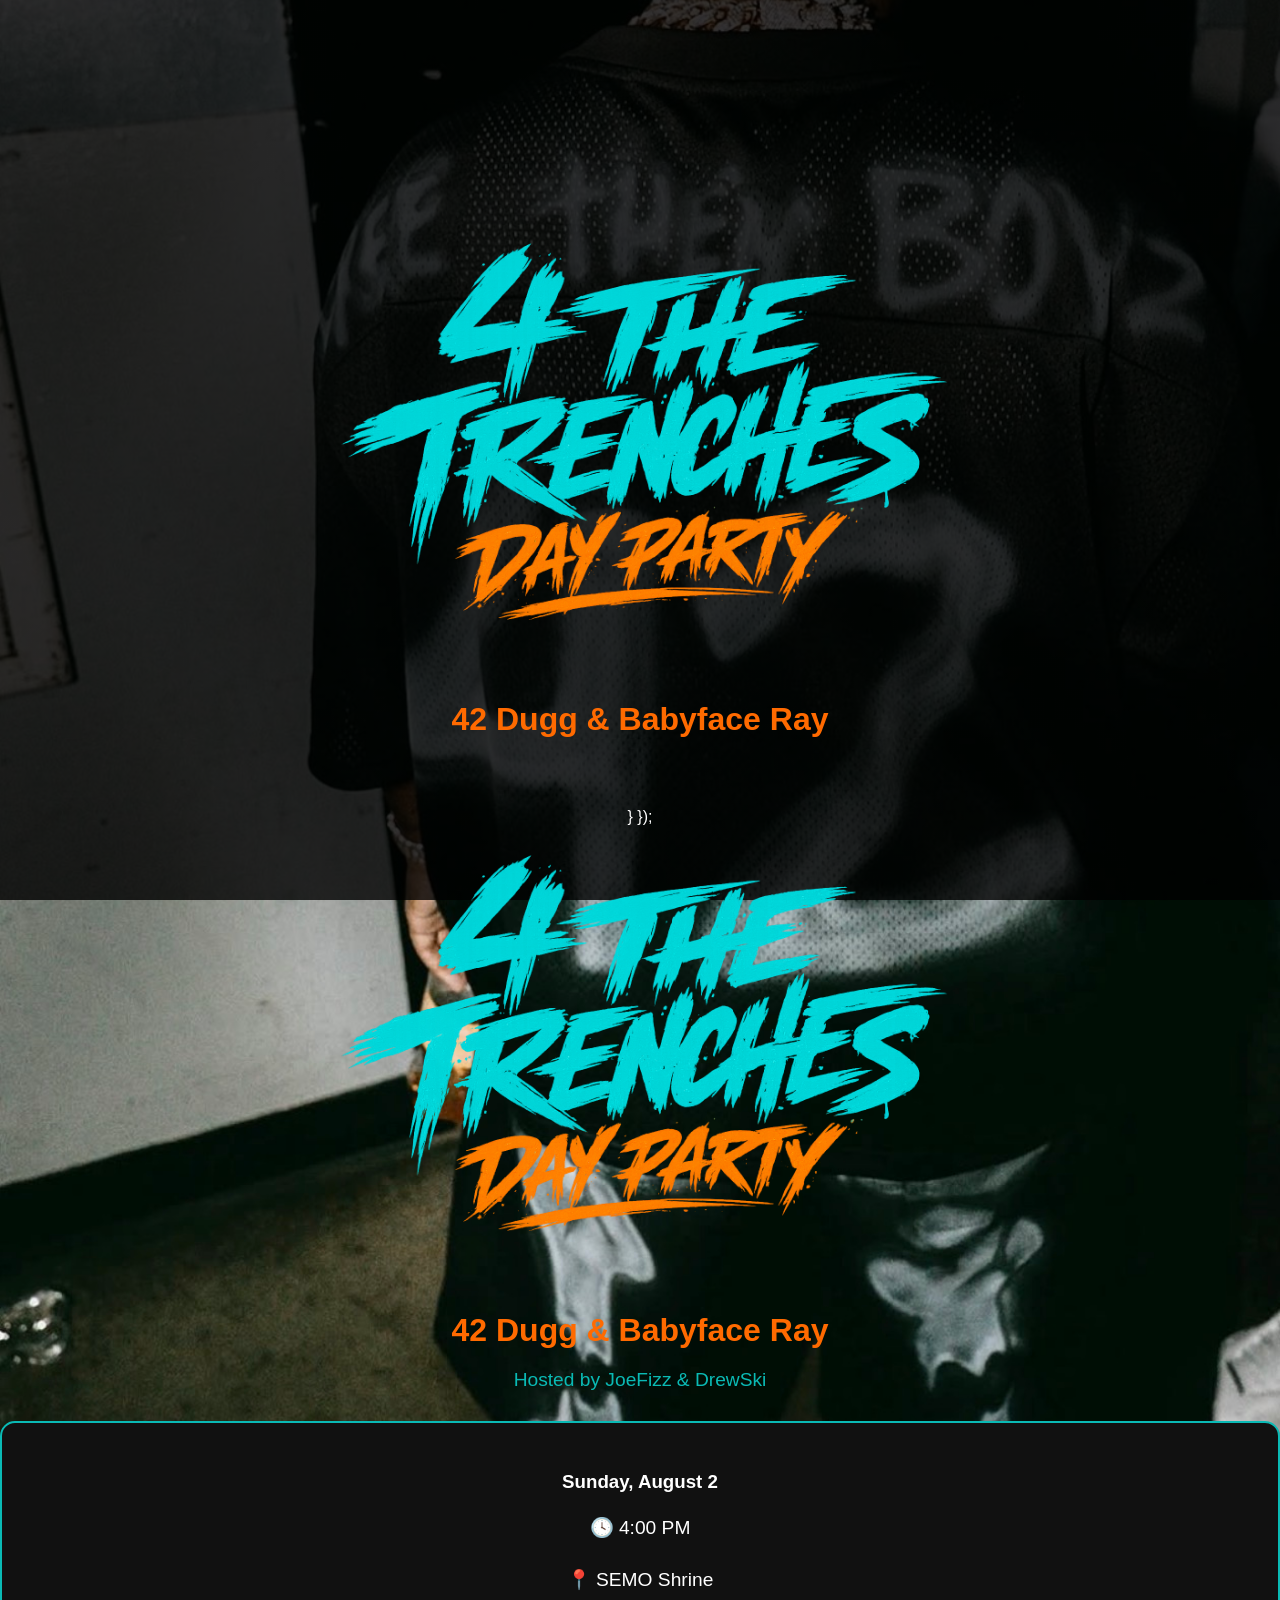
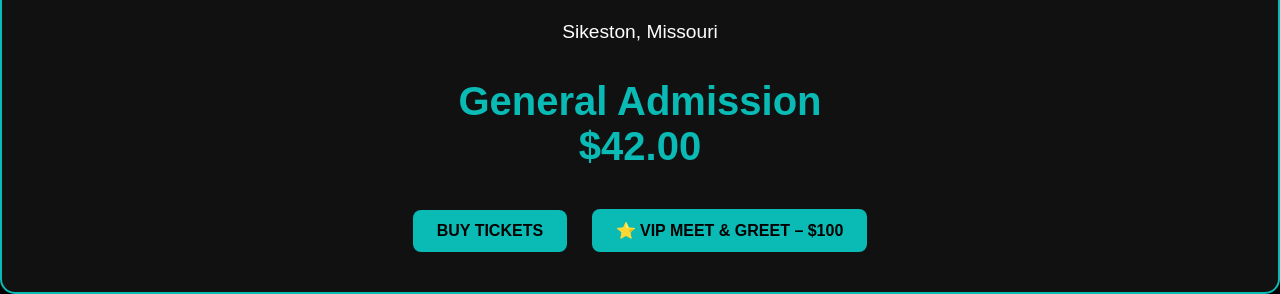
==== index.html @ 95fc88fa "Update index.html" ====
<!DOCTYPE html>
<html lang="en">
<head>
<meta charset="UTF-8">
<meta name="viewport" content="width=device-width, initial-scale=1.0">
<title>4 The Trenches Day Party</title>
<link rel="stylesheet" href="style.css">
</head>

<body>

<div class="container">

  <video
    class="flyer-video"
    autoplay
    muted
    loop
    playsinline
    webkit-playsinline
    preload="auto">
    <source src="assets/Promo5.mp4" type="video/mp4">
  </video>

  <img src="assets/IMG_2175.png" class="logo" alt="4 The Trenches Day Party">

  <h2>42 Dugg & Babyface Ray</h2>

</div>
  }
});
</script>

<img src="assets/IMG_2175.png" alt="4 The Trenches Day Party" class="logo">

<h2>42 Dugg & Babyface Ray</h2>

<p class="host">Hosted by JoeFizz & DrewSki</p>

<div class="details">
<h3>Sunday, August 2</h3>
<p>🕓 4:00 PM</p>
<p>📍 SEMO Shrine</p>
<p>Sikeston, Missouri</p>

<h2 class="price">
General Admission
<br>
$42.00
</h2>

<a
  href="https://square.link/u/Y65HXaqF"
  class="btn"
  target="_blank"
  rel="noopener noreferrer"
>
  BUY TICKETS
</a>

<a
  href="https://square.link/u/bZDZWNUy"
  class="btn"
  target="_blank"
  rel="noopener noreferrer"
>
  ⭐ VIP MEET & GREET – $100
</a> 


</div>
<audio id="bgMusic" autoplay loop hidden>
  <source src="assets/42 Dugg - Maybach [Lyrics].mp3" type="audio/mpeg">
</audio>
</body>
</html>
---- style.css ----
body {
    margin: 0;
    padding: 0;
    font-family: Arial, Helvetica, sans-serif;
    color: white;
    text-align: center;

    background:
        linear-gradient(
            rgba(0,0,0,0.80),
            rgba(0,0,0,0.80)
        ),
        url("IMG_1952.jpeg");

    background-size: cover;
    background-position: center;
    background-repeat: no-repeat;
    background-attachment: fixed;
    background-color: #000;
}



.container{
    max-width:700px;
    margin:40px auto;
    padding:20px;
    text-align:center;
    position:relative;
    z-index:2;
}

.flyer{
    width:100%;
    max-width:550px;
    border-radius:18px;
    box-shadow:0 0 45px rgba(255,215,0,.45);
}

h1{
font-size:3rem;
color:#0ABAB5;
margin-bottom:5px;
}

h2{
    font-size:2rem;
    margin:10px 0;
    color:#FF6A00;
}

.host{
font-size:1.2rem;
color:#0ABAB5;
margin-bottom:30px;
}

.details{
background:#111;
padding:30px;
border-radius:15px;
border:2px solid #0ABAB5; 
}

.details p{
font-size:1.2rem;
line-height:1.7;
}

.price{
font-size:2.5rem;
color:#0ABAB5;
margin:30px 0;
}

.btn {
  display: inline-block;
  background: #0ABAB5;
  color: #000;
  padding: 12px 24px;
  margin: 10px;
  border-radius: 8px;
  text-decoration: none;
  font-weight: bold;
}

.btn:hover {
  background: #f0c94a;
}

.email{
margin-top:30px;
font-size:1rem;
color:#bbb;
}

@media(max-width:768px){

h1{
font-size:2rem;
}

h2{
font-size:1.5rem;
}

.price{
font-size:2rem;
}

.button{
width:90%;
padding:20px;
}

}
.logo{
    width:100%;
    max-width:700px;
    display:block;
    margin:0 auto 20px;
}

@media (max-width:768px){
    .logo{
        max-width:400px;
    }
.flyer-video{
    width:100%;
    max-width:550px;
    display:block;
    margin:0 auto 20px;
    border-radius:18px;
    object-fit:cover;
}

.flyer-video::-webkit-media-controls{
    display:none !important;
}

.flyer-video::-webkit-media-controls-start-playback-button{
    display:none !important;
    -webkit-appearance:none;
}
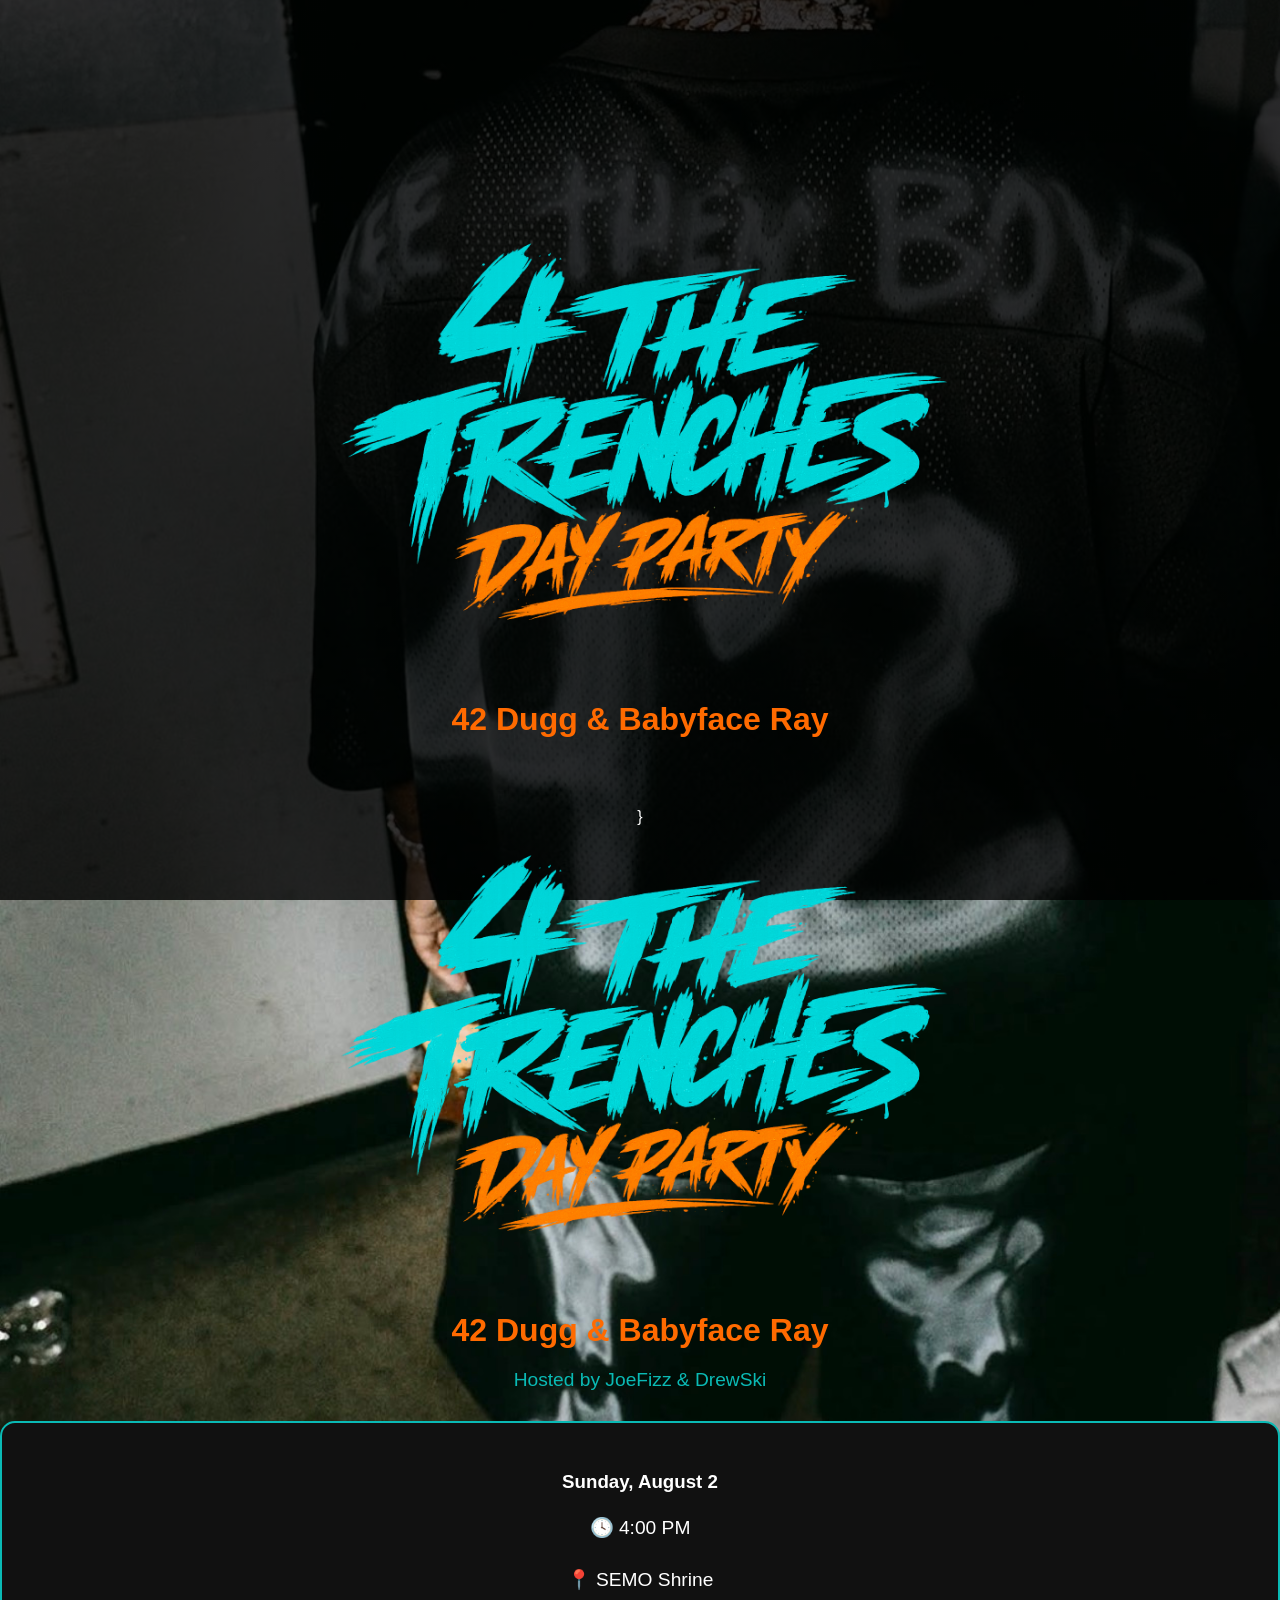
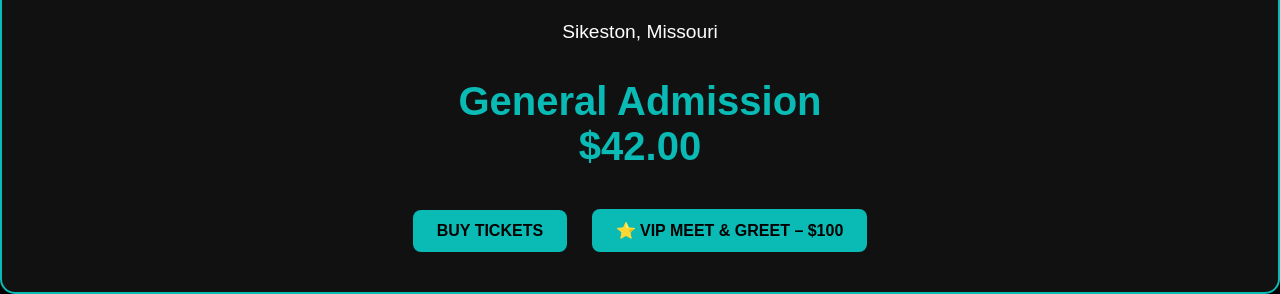
==== commit e601a38d: "Update index.html" ====
--- a/index.html
+++ b/index.html
@@ -17,7 +17,6 @@
     muted
     loop
     playsinline
-    webkit-playsinline
     preload="auto">
     <source src="assets/Promo5.mp4" type="video/mp4">
   </video>
@@ -28,7 +27,7 @@
 
 </div>
   }
-});
+
 </script>
 
 <img src="assets/IMG_2175.png" alt="4 The Trenches Day Party" class="logo">
@@ -74,3 +73,12 @@
 </audio>
 </body>
 </html>
+<script>
+const video = document.querySelector(".flyer-video");
+
+if (video) {
+  video.muted = true;
+  video.play().catch(console.error);
+}
+</script>
+</body>
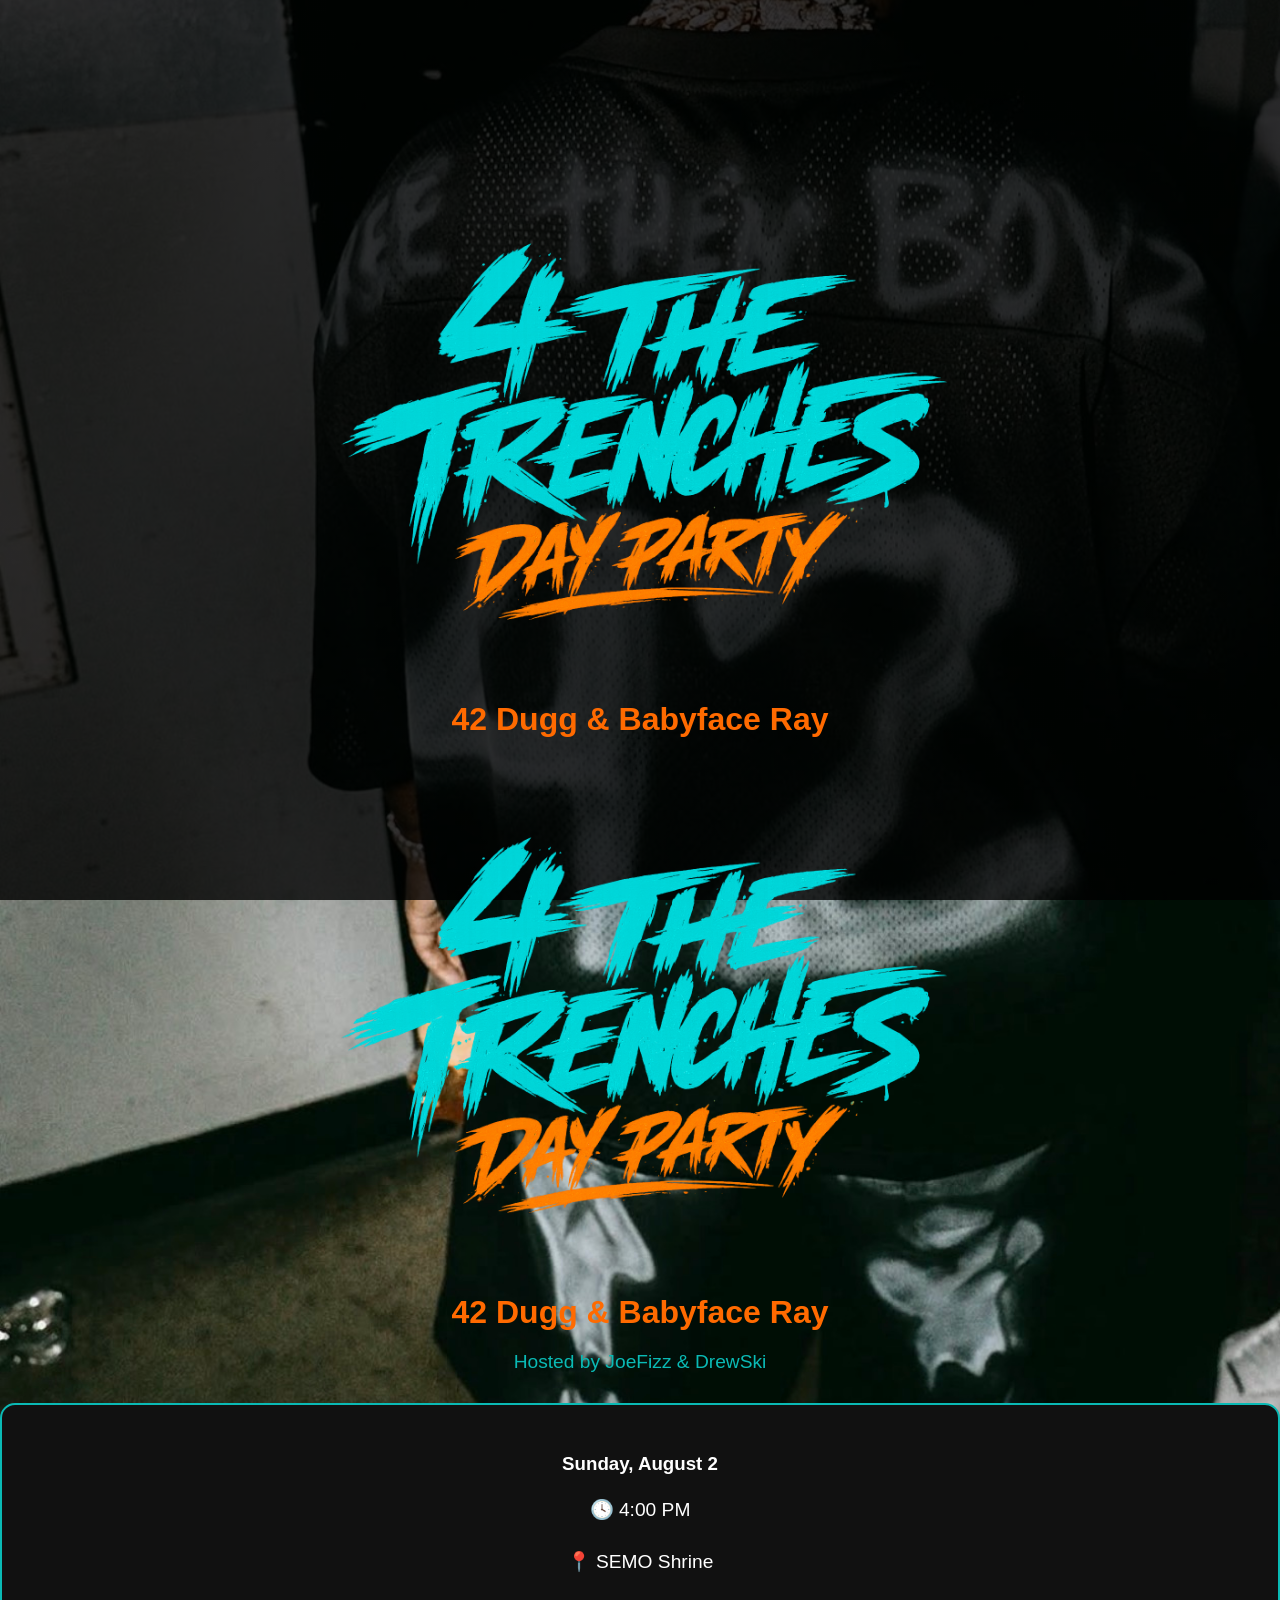
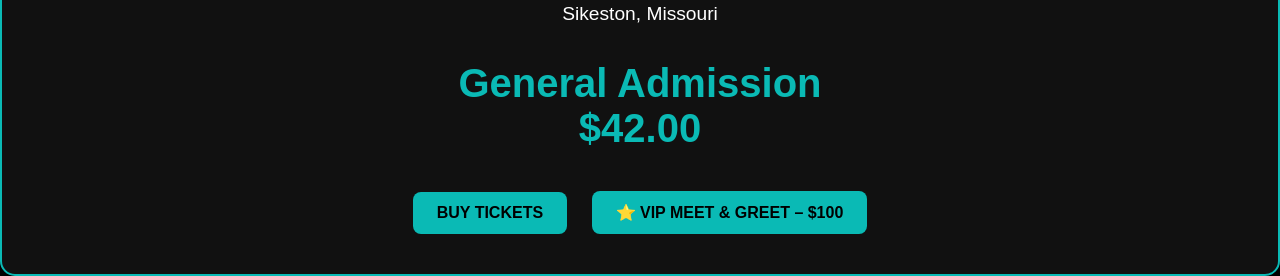
==== commit e2b26836: "Update index.html" ====
--- a/index.html
+++ b/index.html
@@ -26,7 +26,7 @@
   <h2>42 Dugg & Babyface Ray</h2>
 
 </div>
-  }
+  
 
 </script>
 
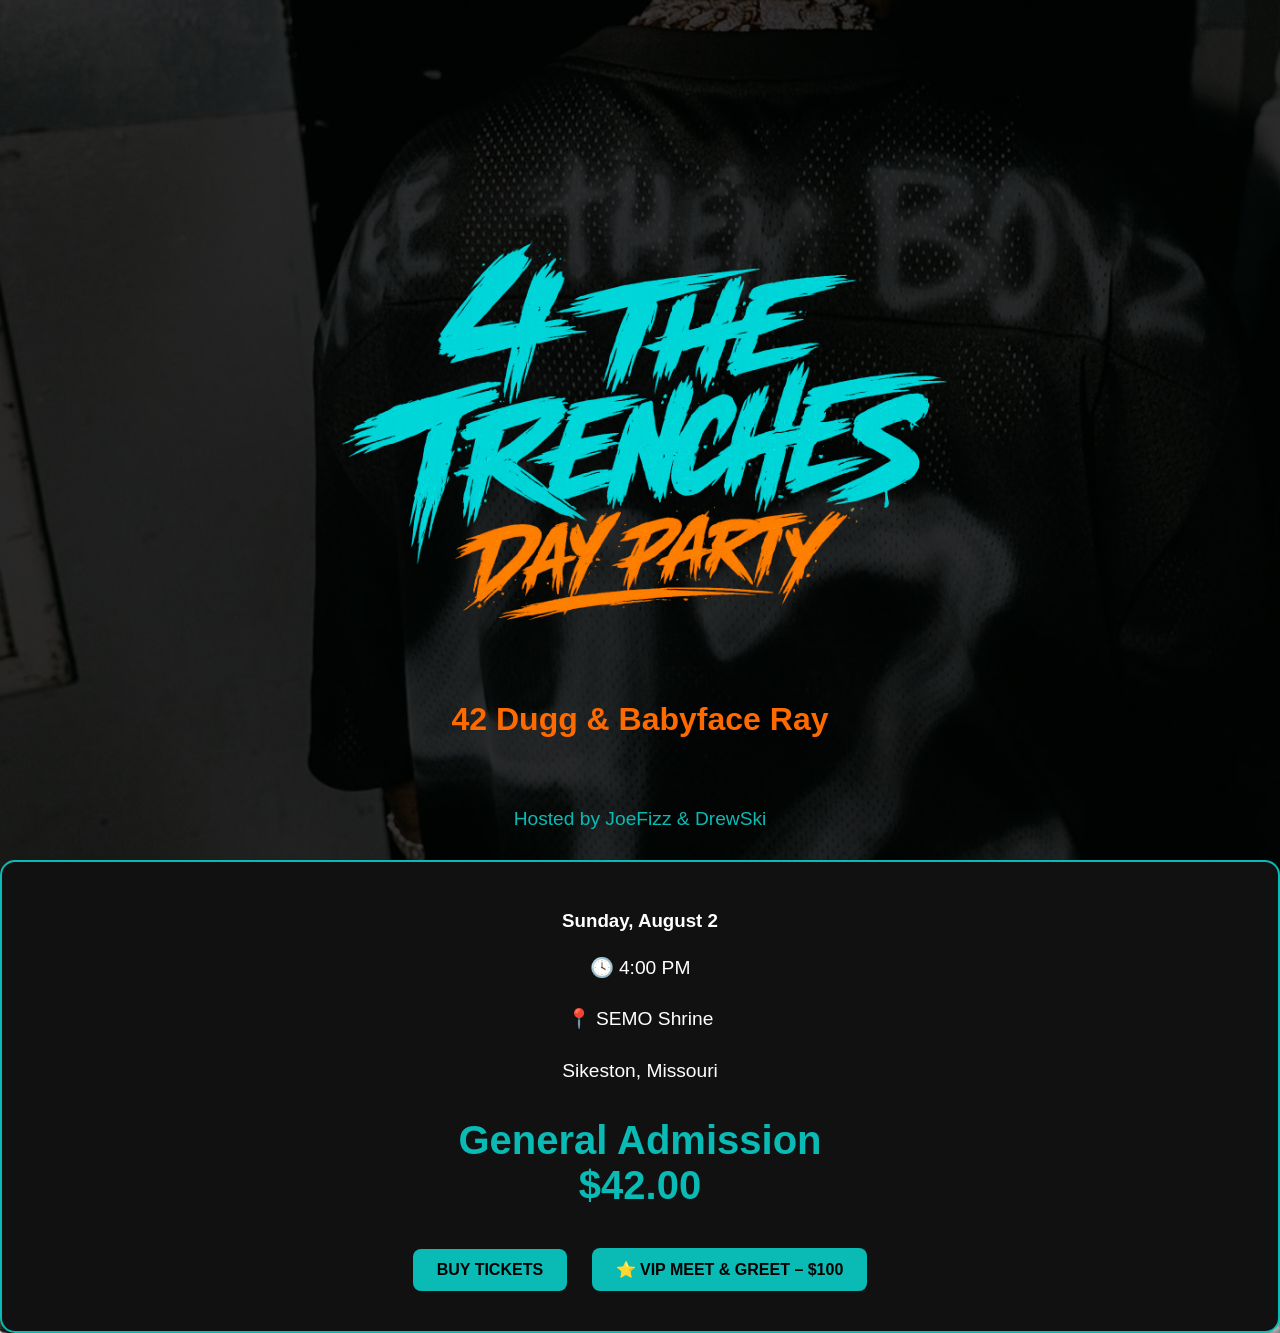
==== commit 4bded11f: "Update index.html" ====
--- a/index.html
+++ b/index.html
@@ -30,9 +30,7 @@
 
 </script>
 
-<img src="assets/IMG_2175.png" alt="4 The Trenches Day Party" class="logo">
 
-<h2>42 Dugg & Babyface Ray</h2>
 
 <p class="host">Hosted by JoeFizz & DrewSki</p>
 
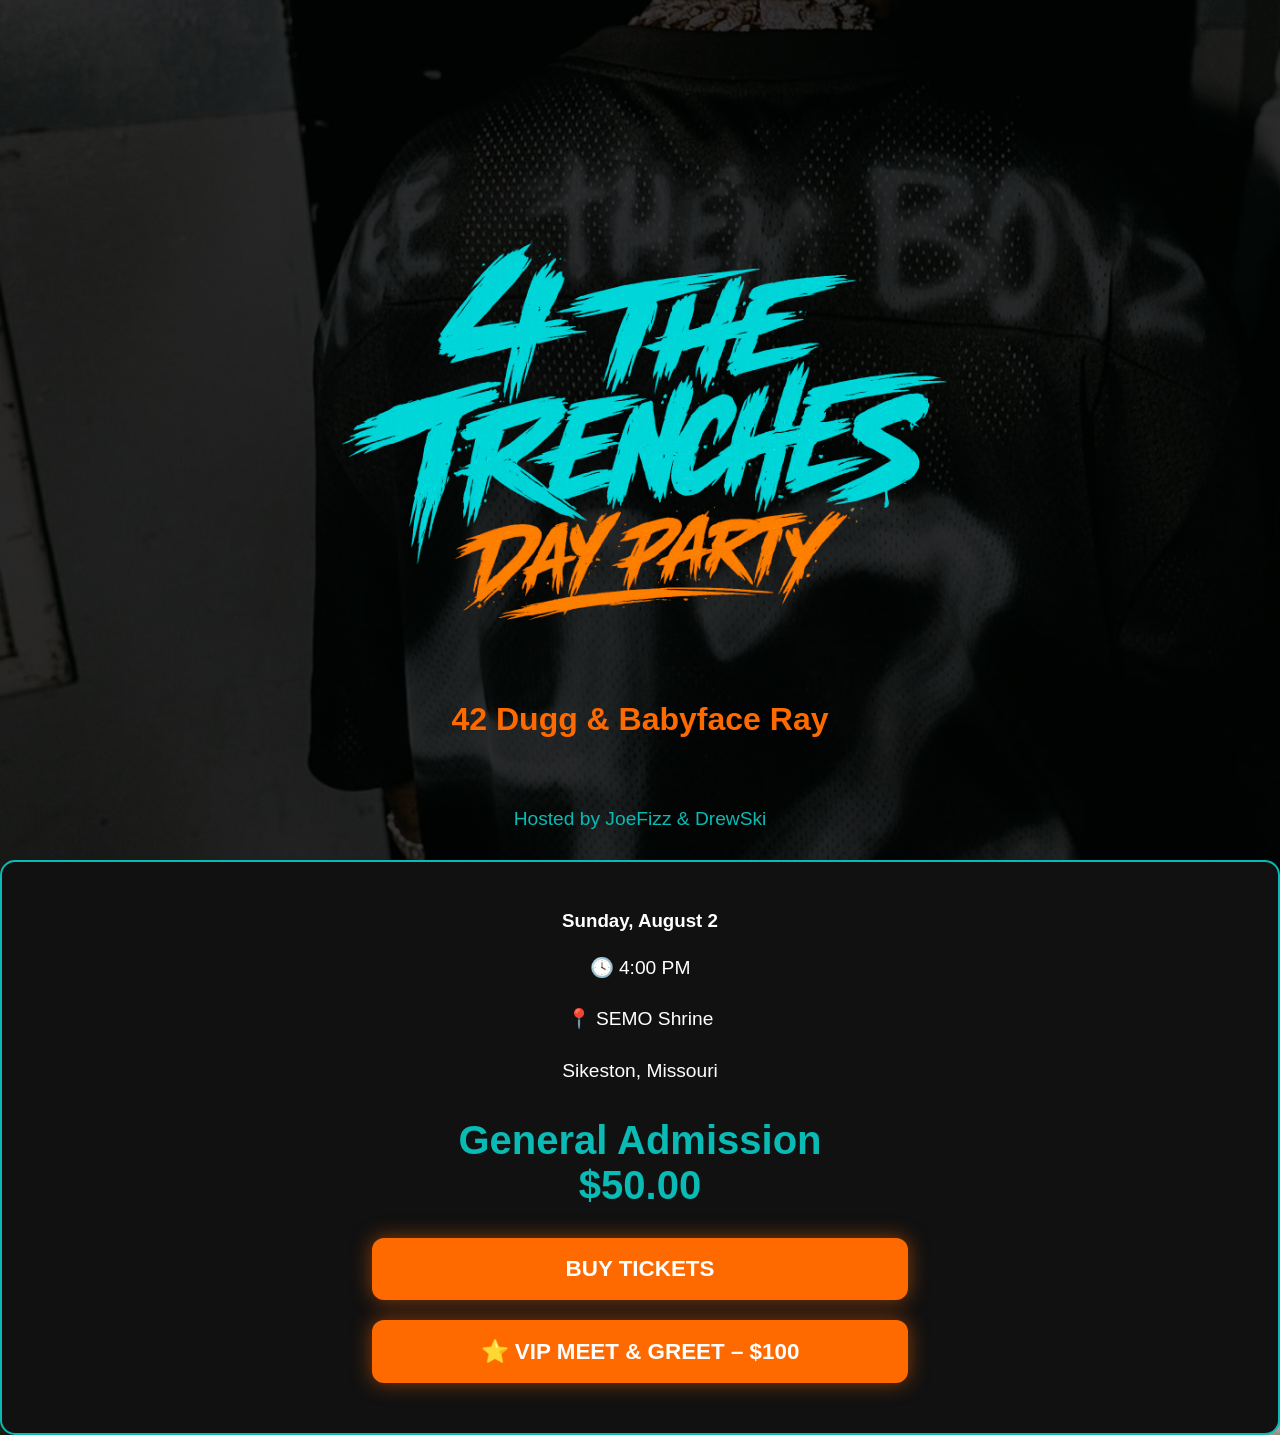
==== commit 23440463: "Update index.html" ====
--- a/index.html
+++ b/index.html
@@ -43,11 +43,11 @@
 <h2 class="price">
 General Admission
 <br>
-$42.00
+$50.00
 </h2>
 
 <a
-  href="https://square.link/u/Y65HXaqF"
+  href="https://square.link/u/1cVOnmWc"
   class="btn"
   target="_blank"
   rel="noopener noreferrer"
--- a/style.css
+++ b/style.css
@@ -73,20 +73,26 @@
 margin:30px 0;
 }
 
-.btn {
-  display: inline-block;
-  background: #0ABAB5;
-  color: #000;
-  padding: 12px 24px;
-  margin: 10px;
-  border-radius: 8px;
-  text-decoration: none;
-  font-weight: bold;
+.btn{
+    display:block;
+    width:80%;
+    max-width:500px;
+    margin:20px auto;
+    padding:18px;
+    background:#ff6a00;
+    color:#fff;
+    text-align:center;
+    text-decoration:none;
+    font-weight:bold;
+    font-size:1.4rem;
+    border-radius:12px;
+    box-shadow:0 0 20px rgba(255,106,0,.5);
 }
 
-.btn:hover {
-  background: #f0c94a;
+.btn:hover{
+    background:#ff8c1a;
 }
+
 
 .email{
 margin-top:30px;
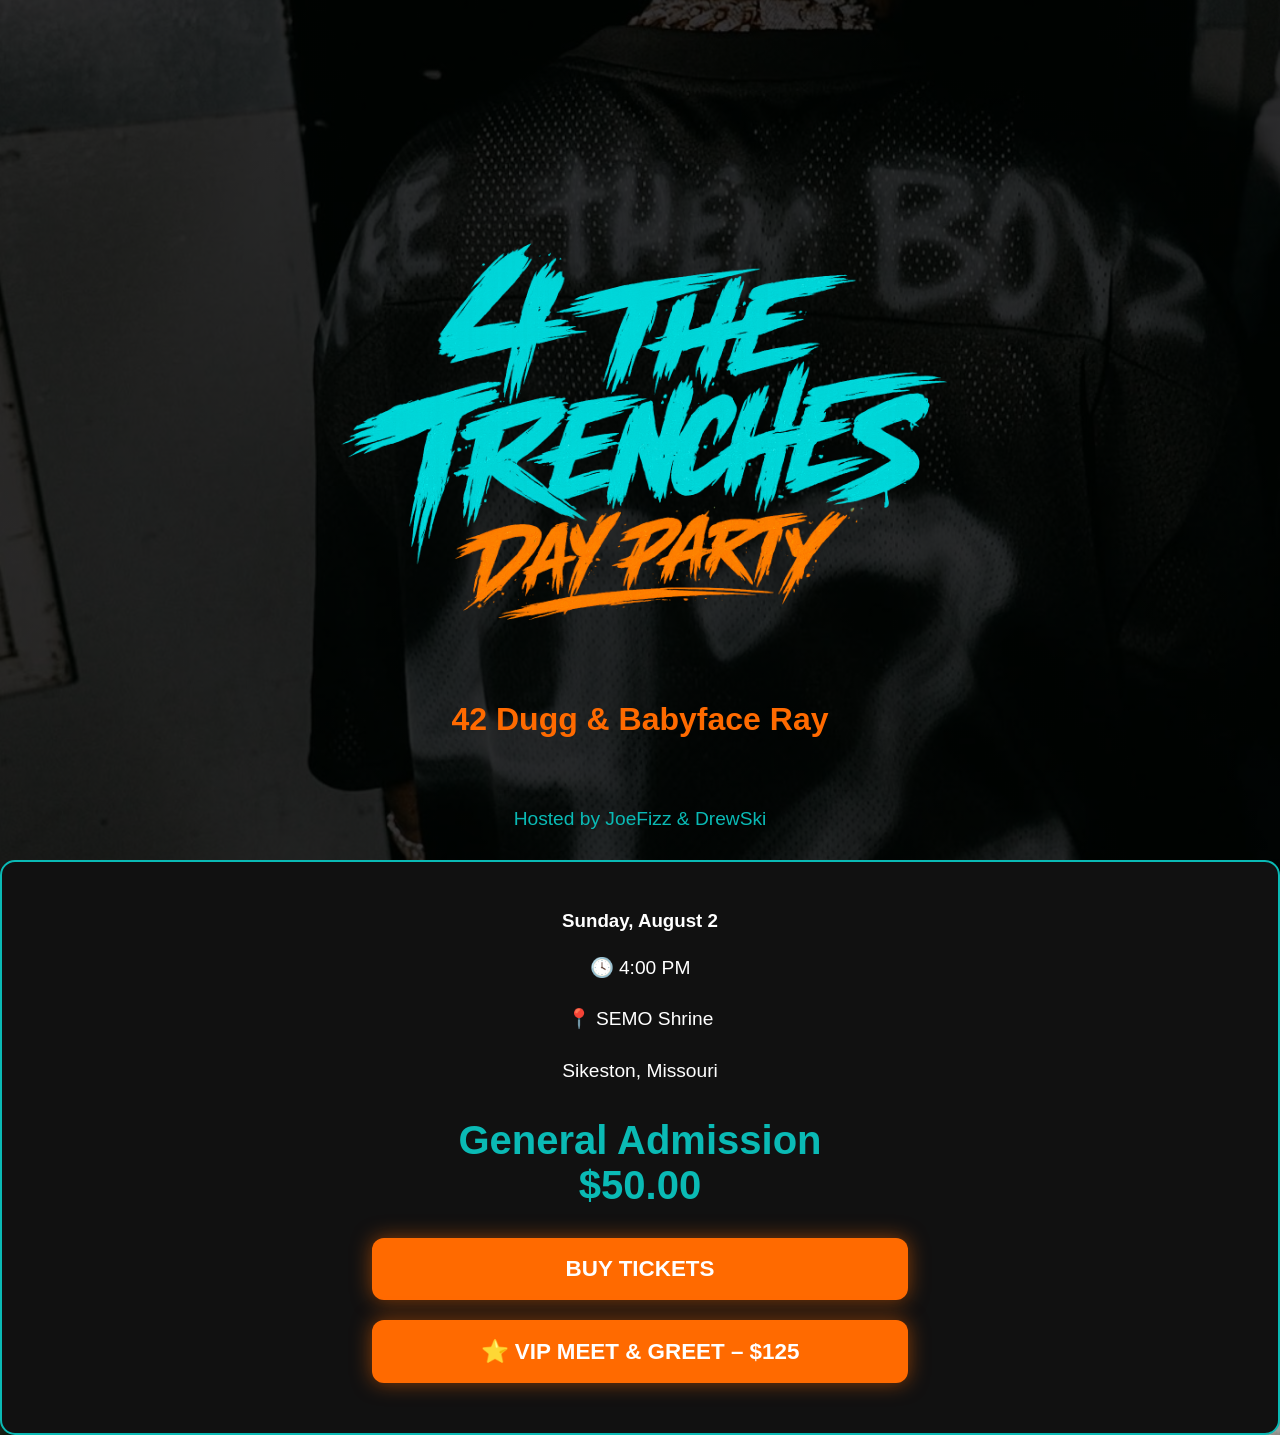
==== commit 2e4e6473: "Update index.html" ====
--- a/index.html
+++ b/index.html
@@ -56,12 +56,12 @@
 </a>
 
 <a
-  href="https://square.link/u/bZDZWNUy"
+  href="https://square.link/u/ZFwa5fPv"
   class="btn"
   target="_blank"
   rel="noopener noreferrer"
 >
-  ⭐ VIP MEET & GREET – $100
+  ⭐ VIP MEET & GREET – $125
 </a> 
 
 
